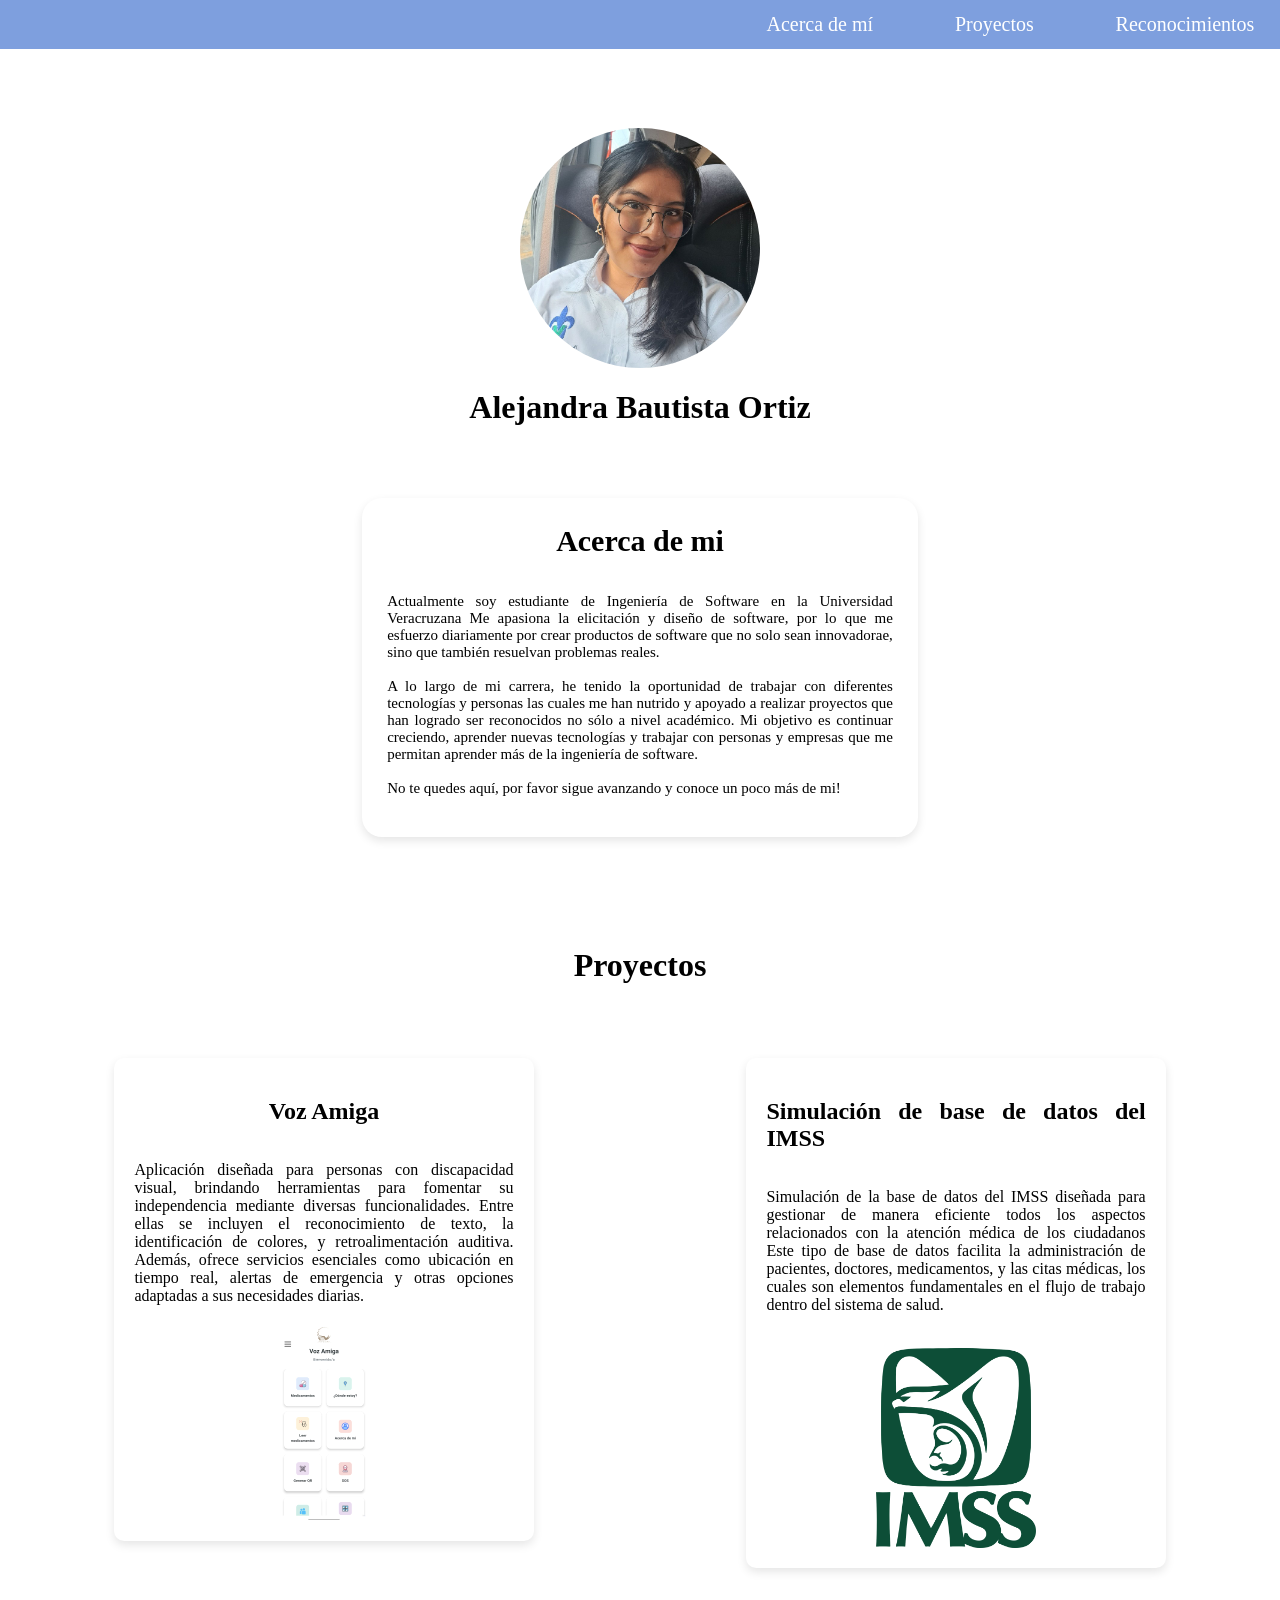
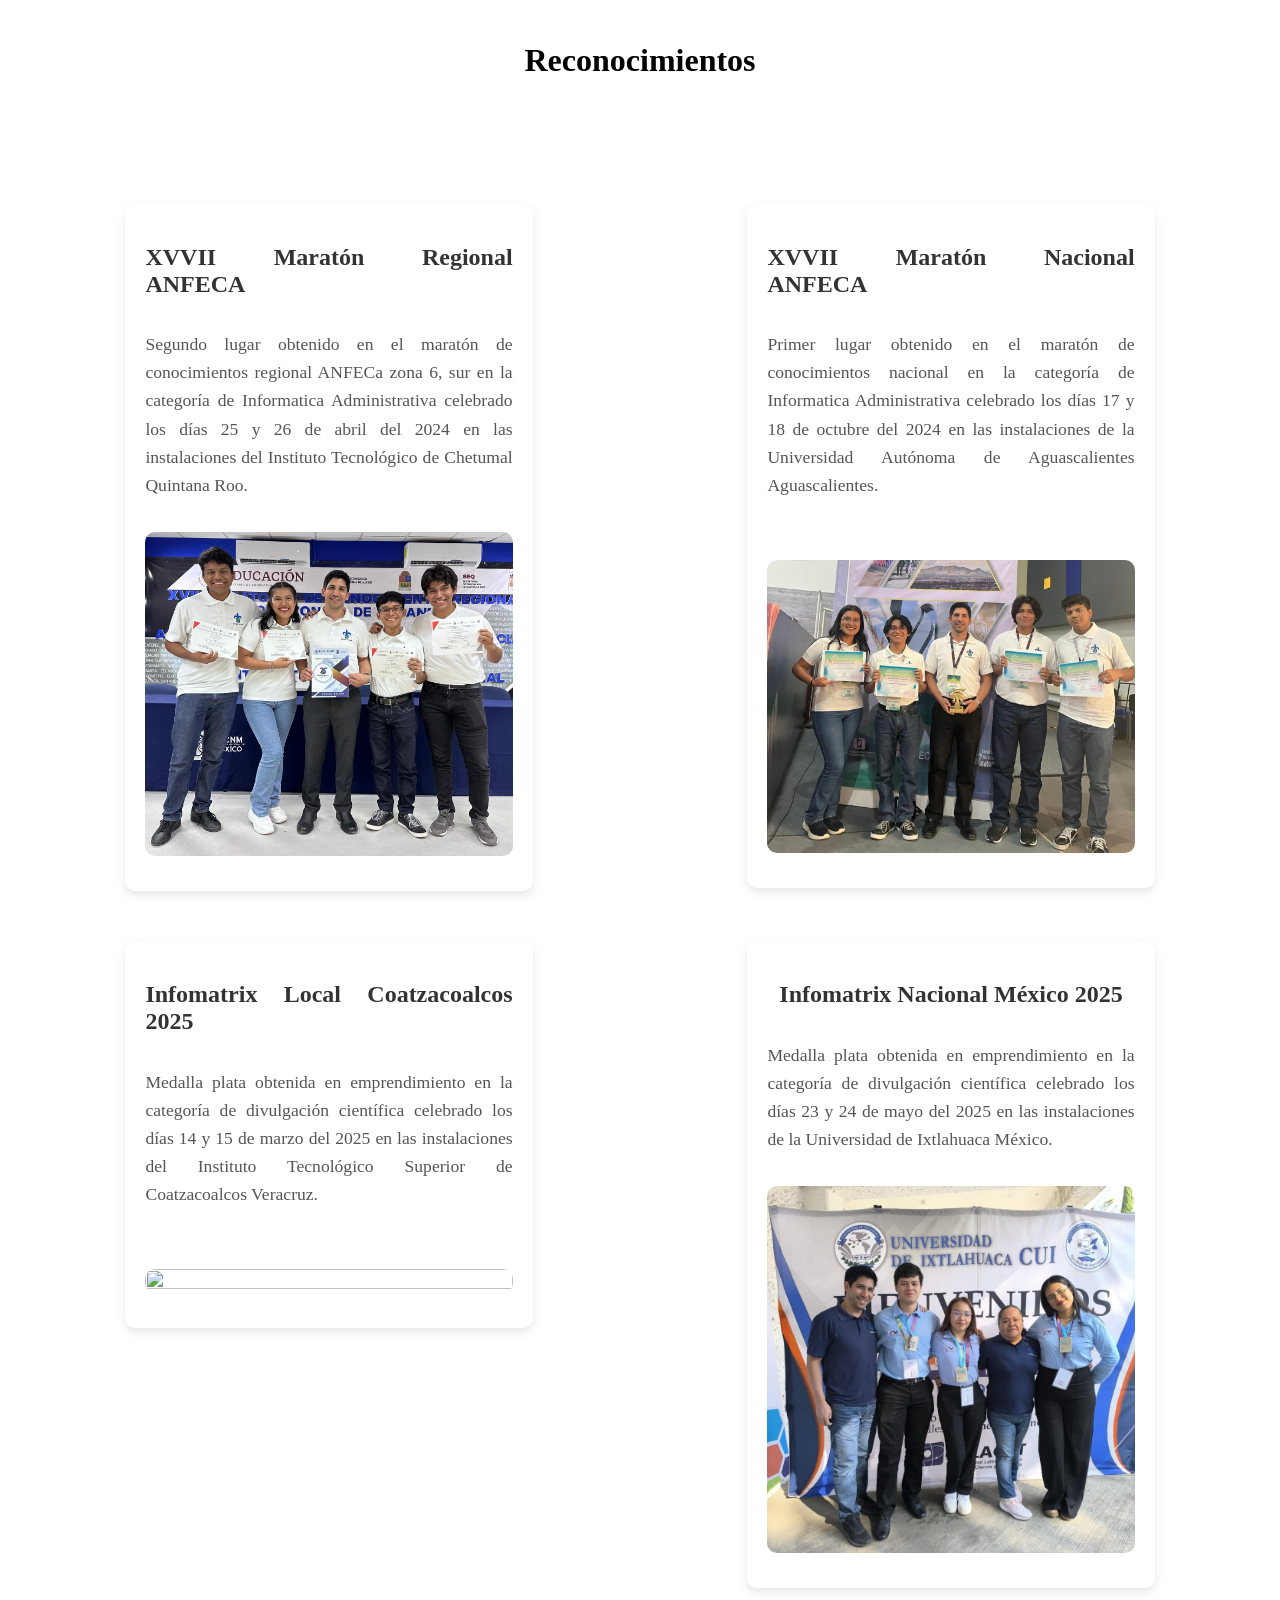
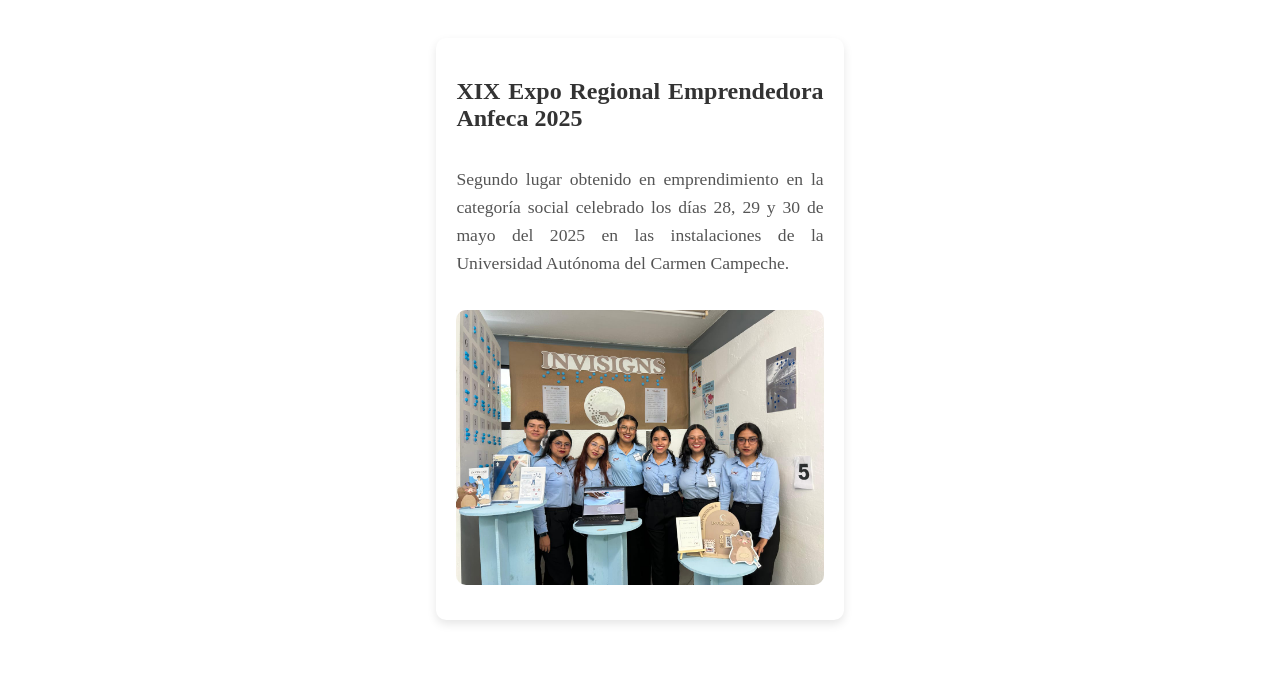
==== index.html @ 4ddfeb9a "Rename Index.html to index.html" ====
<!DOCTYPE html>
<html lang="en">
<head>
    <meta charset="UTF-8">
    <meta name="viewport" content="width=device-width, initial-scale=1.0">
    <title>Document</title>
    <link rel="stylesheet" href="style.css">
</head>
<body>
    <header id="barra">
        <nav>
            <ul>
                <li> <a href="">Acerca de mí</a></li>
                <li> <a href="#seccion2">Proyectos</a></li>
                <li> <a href="#seccion3">Reconocimientos</a></li>
            </ul>
        </nav>
    </header>

    <div class="informacion">

        <div class="icono">
            <img src="Ale-perfil.jpg" alt="Mi perfil" class="perfil">
            <h1>Alejandra Bautista Ortiz</h1>
        </div>
        
        <div class="resumen">

            <h1>Acerca de mi</h1>
            <p>
                Actualmente soy estudiante de Ingeniería de Software en la Universidad Veracruzana
                Me apasiona la elicitación y diseño de software, por lo que  me esfuerzo diariamente
                por crear productos de software que no solo sean innovadorae, sino que también resuelvan problemas reales. 
                <br><br>
                A lo largo de mi carrera, he tenido la oportunidad de trabajar con diferentes tecnologías y personas
                las cuales me han nutrido y apoyado a realizar proyectos que han logrado ser reconocidos no sólo a nivel académico. 
                
                Mi objetivo es continuar creciendo, aprender nuevas tecnologías y trabajar con personas y empresas 
                que me permitan aprender más de la ingeniería de software.<br><br>
                
                No te quedes aquí, por favor sigue avanzando y conoce un poco más de mi!
            </p> 
        </div>
    </div>
    <div class="seccion2" id="seccion2">
        <h1>Proyectos</h1>
    </div>

    <div class="proyectos">

        <div class="proyecto">
            <h2>Voz Amiga</h2>
            <p>
                Aplicación diseñada para personas con discapacidad visual, brindando herramientas para fomentar su independencia 
                mediante diversas funcionalidades. Entre ellas se incluyen el reconocimiento de texto, la identificación de colores, 
                y retroalimentación auditiva. Además, ofrece servicios esenciales como ubicación en tiempo real, 
                alertas de emergencia y otras opciones adaptadas a sus necesidades diarias.
            </p>
            <img src="voz.jpg" alt="" class="tecno">
        </div>
    
        <div class="proyecto">
            <h2>Simulación de base de datos del IMSS</h2>
            <p>
                Simulación de la base de datos del IMSS diseñada para gestionar de manera eficiente todos los 
                aspectos relacionados con la atención médica de los ciudadanos Este tipo de base de datos 
                facilita la administración de pacientes, doctores, medicamentos, y las citas médicas, 
                los cuales son elementos fundamentales en el flujo de trabajo dentro del sistema de salud.
            </p><br>
            <img src="imss.png" alt="" class="tecno">
        </div>
    </div>
    
    <div class="seccion3" id="seccion3">
            <h1>Reconocimientos</h1>
        </div>

    <div class="reconocimientos">
        <div class="evidencia">
            <h2>XVVII Maratón Regional ANFECA</h2>
            <p>
                Segundo lugar obtenido en el maratón de conocimientos regional ANFECa zona 6, sur 
                en la categoría de Informatica Administrativa celebrado los días 25 y 26 de 
                abril del 2024 en las instalaciones del Instituto Tecnológico de Chetumal Quintana Roo.
            </p>
            <img src="maraton_regional.jpg" alt="" class="foto">
        </div>

        <div class="evidencia">
            <h2>XVVII Maratón Nacional ANFECA</h2>
            <p>
                Primer lugar obtenido en el maratón de conocimientos nacional en la categoría de Informatica Administrativa
                celebrado los días 17 y 18 de octubre del 2024 en las instalaciones de la Universidad Autónoma de Aguascalientes Aguascalientes.
                <br><br>
            </p>
            <img src="maraton_nacional.jpg" alt="" class="foto">
        </div>

        <div class="evidencia">
            <h2>Infomatrix Local Coatzacoalcos 2025</h2>
            <p>
                Medalla plata obtenida en emprendimiento en la categoría de divulgación científica
                celebrado los días 14 y 15 de marzo del 2025 en las instalaciones del Instituto Tecnológico Superior de Coatzacoalcos Veracruz.
                <br><br>
            </p>
            <img src="local_itesco.JPG" alt="" class="foto">
        </div>

        <div class="evidencia">
            <h2>Infomatrix Nacional México 2025</h2>
            <p>
                Medalla plata obtenida en emprendimiento en la categoría de divulgación científica
                celebrado los días 23 y 24 de mayo del 2025 en las instalaciones de la Universidad de Ixtlahuaca México.
            </p>
            <img src="nacional_ixtlahuaca.jpg" alt="" class="foto">
        </div>

        <div class="evidencia">
            <h2>XIX Expo Regional Emprendedora Anfeca 2025</h2>
            <p>
                Segundo lugar obtenido en emprendimiento en la categoría social
                celebrado los días 28, 29 y 30 de mayo del 2025 en las instalaciones de la Universidad Autónoma del Carmen Campeche.
            </p>
            <img src="cd_carmen.jpg" alt="" class="foto">
        </div>

    </div>
</body>
</html>
---- style.css ----
#barra {
    background-color: #7E9FDE;
    color: white; /* Color de texto blanco */
    font-size: 20px;
    padding: 1%; /* Espacio interno superior e inferior */
    width: 100%; /* Ancho completo */
    position: fixed; /* Fija la barra en la pantalla */
    top: 0; /* Posiciona la barra en la parte superior */
    left: 0; /* Posiciona la barra en el lado izquierdo */
    z-index: 1000; /* Asegura que la barra esté sobre otros contenidos */
}

#barra nav ul {
    list-style: none; /* Elimina los puntos de la lista */
    padding: 0;
    margin: 0;
    text-align: right; /* Centra los elementos de la lista */
}

#barra nav ul li {
    display: inline; /* Muestra los elementos de la lista en línea */
    margin: 0 3%; /* Espacio entre los elementos del menú */
}

#barra nav ul li a {
    color: white; /* Color de los enlaces */
    text-decoration: none; /* Elimina el subrayado de los enlaces */
}



.resumen{
    width: 40%;
    height: 40%;
    margin-top: 4%;
    padding: 2%;
    padding-top: 5px;
    text-align: justify;
    align-items: center;
    justify-content: center;
    display: flex;
    flex-direction: column;
    font-size: 15px;
    border-radius: 20px;
    box-shadow: 0px 4px 10px rgba(0, 0, 0, 0.1);
    transition: box-shadow 0.3s ease; 
}


.perfil{
    width: 30%;
    height: 30%;
    border-radius: 50%;
    margin-top: 15%;
}
.icono{

    padding: 0;
    display: flex;
    align-items: center;
    justify-content: center;
    display: flex;
    flex-direction: column;
}

.informacion{
    display: flex;
    flex-direction: column;
    align-items: center;
    padding-bottom: 4%;

}

.evidencia{
    width: 30%;
    height: 40%;
    margin: 15px auto;
    padding: 20px;
    background-color: #fff;
    display: flex;
    flex-direction: column;
    align-items: center;
    justify-content: center;
    text-align: justify;
    border-radius: 10px;  
    box-shadow: 0px 4px 10px rgba(0, 0, 0, 0.1);
    transition: box-shadow 0.3s ease;
}

.proyecto{
   width: 30%;
    height: 40%;
    margin: 15px auto;
    padding: 20px;
    background-color: #fff;
    display: flex;
    flex-direction: column;
    align-items: center;
    justify-content: center;
    text-align: justify;
    border-radius: 10px;  
    box-shadow: 0px 4px 10px rgba(0, 0, 0, 0.1);
    transition: box-shadow 0.3s ease; 
}

.proyectos{
    display: flex;           /* Usamos flexbox para organizar las tarjetas */
  flex-wrap: wrap;   
  justify-content: center;  
}
.foto{
     width:80% ;
     height: 50%;                    /* Ajustar para que la foto no ocupe todo el espacio */
     object-fit: scale-down;  
     margin: 15px;
}

.tecno{
    object-fit: contain;
    width:2000px ;
    height: 200px;
}

.seccion2{
    padding-top: 3%;
    align-items:center;
    display: flex;
    flex-direction: column;
    padding-bottom: 3%;
}

.seccion3{
    padding-top: 3%;
    align-items:center;
    display: flex;
    flex-direction: column;
    padding-bottom: 3%;
}

/* Estilos para las evidencias (reconocimientos) */
.reconocimientos {
  padding: 50px 20px;
  display: flex;           /* Usamos flexbox para organizar las tarjetas */
  flex-wrap: wrap;   
  justify-content: center;  
  gap: 20px;      
}

.evidencia:hover {
  box-shadow: 0px 8px 15px rgba(0, 0, 0, 0.2); /* Efecto hover para las tarjetas */
}

.proyecto:hover{
    box-shadow: 0px 8px 15px rgba(0, 0, 0, 0.2);
}

.resumen:hover{
    box-shadow: 0px 8px 15px rgba(0, 0, 0, 0.2);
}
.evidencia h2 {
  font-size: 1.5em;
  color: #333;
  margin-bottom: 15px;
}

.evidencia p {
  font-size: 1.1em;
  color: #555;
  line-height: 1.6;
}

.foto {
  width: 100%;
  height: 40%;
  border-radius: 10px;
  margin-top: 15px;
}

/* Estilo de los enlaces */
a {
  color: #4C6BFF;
  text-decoration: none;
}

a:hover {
  text-decoration: underline;
}

/* Diseño responsive */
@media (max-width: 768px) {
  .informacion {
    flex-direction: column;
    align-items: center;
  }

  .icono {
    margin-bottom: 20px;
  }

  .resumen {
    max-width: 100%;
  }

  .proyectos h1 {
    font-size: 2em;
  }

  .proyectos h2 {
    font-size: 1.5em;
  }

  .evidencia {
    width: 90%; /* Aumentar el tamaño de las tarjetas en pantallas pequeñas */
    
  }

  .evidencia:hover {
    box-shadow: 0 8px 18px rgba(0, 0, 0, 0.2);
    transform: translateY(-10px); /* Efecto de elevación al hacer hover */

  }

  .proyecto:hover {
    box-shadow: 0 8px 18px rgba(0, 0, 0, 0.2);
    transform: translateY(-10px); /* Efecto de elevación al hacer hover */
  }

  .resumen:hover {
    box-shadow: 0 8px 18px rgba(0, 0, 0, 0.2);
    transform: translateY(-10px); /* Efecto de elevación al hacer hover */
  }  
}
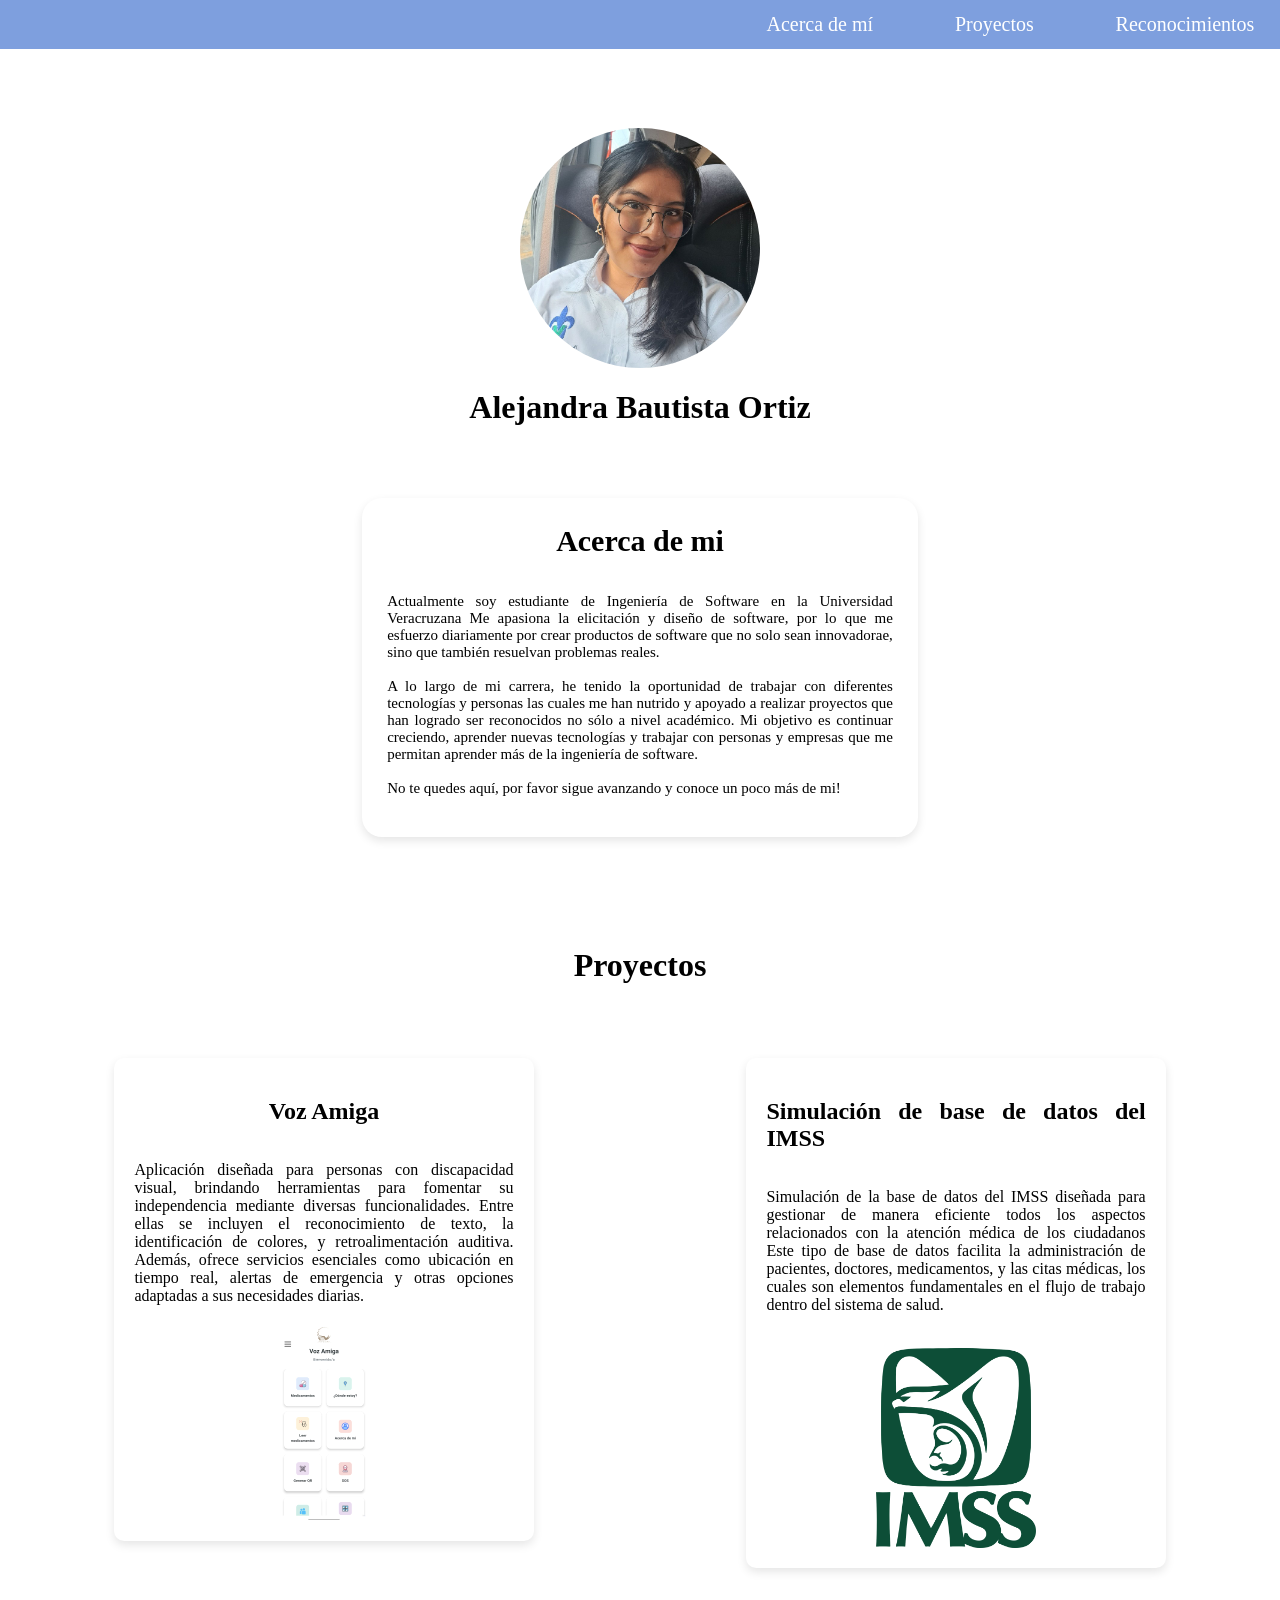
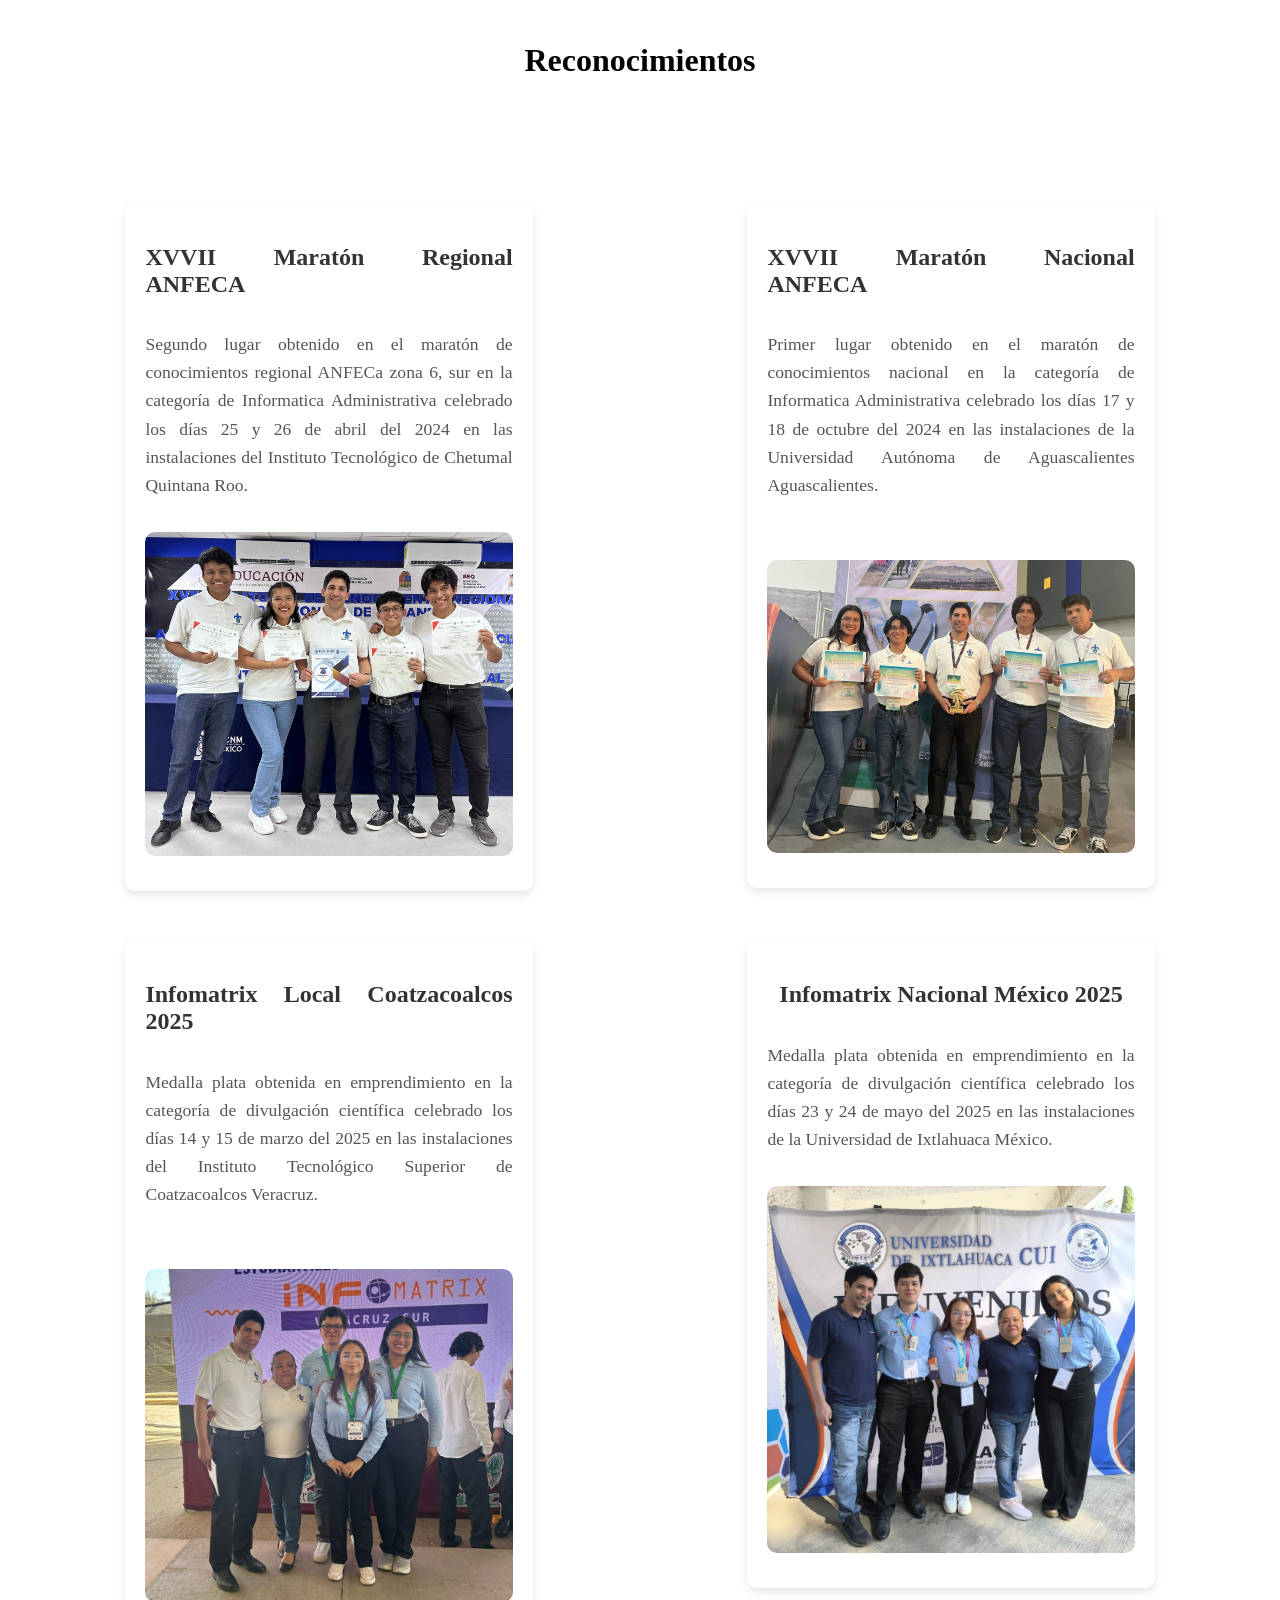
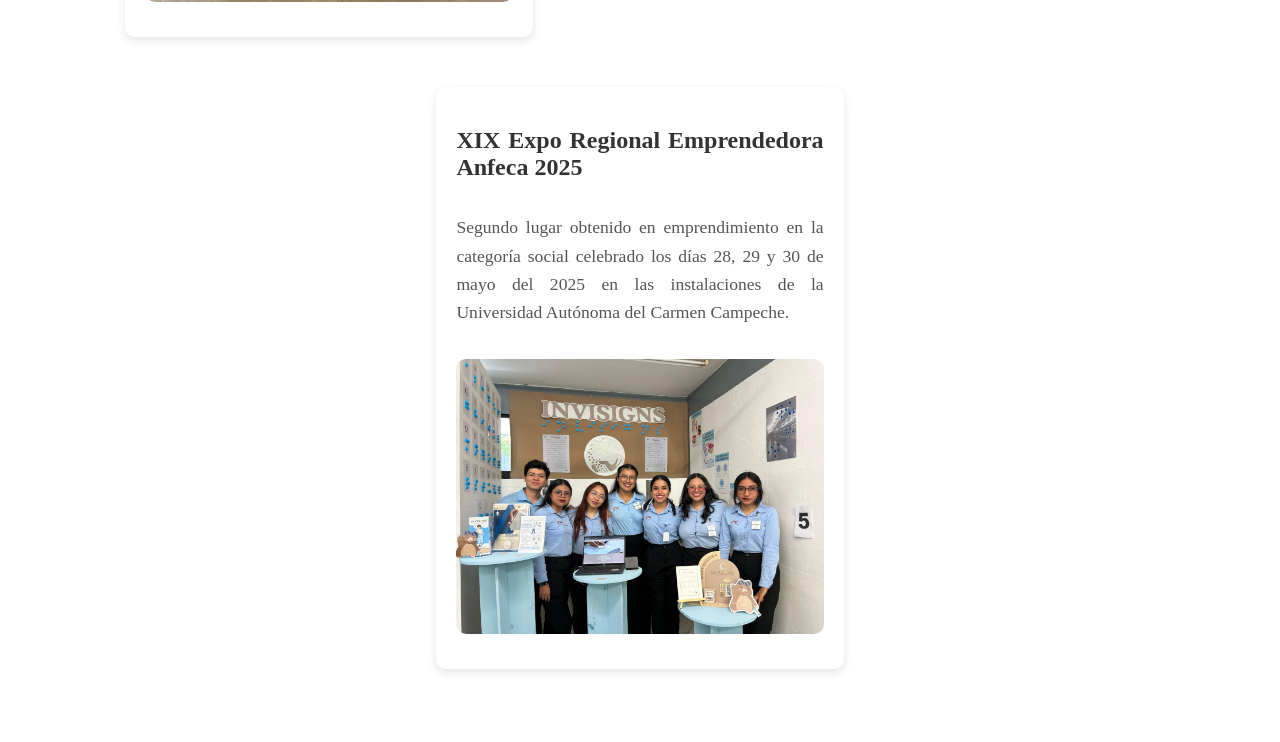
==== commit b93ea89c: "Merge branch 'master' of https://github.com/Ortiz05Ale/Portafolio" ====
--- a/index.html
+++ b/index.html
@@ -103,7 +103,7 @@
                 celebrado los días 14 y 15 de marzo del 2025 en las instalaciones del Instituto Tecnológico Superior de Coatzacoalcos Veracruz.
                 <br><br>
             </p>
-            <img src="local_itesco.JPG" alt="" class="foto">
+            <img src="local_itesco.jpg" alt="" class="foto">
         </div>
 
         <div class="evidencia">
